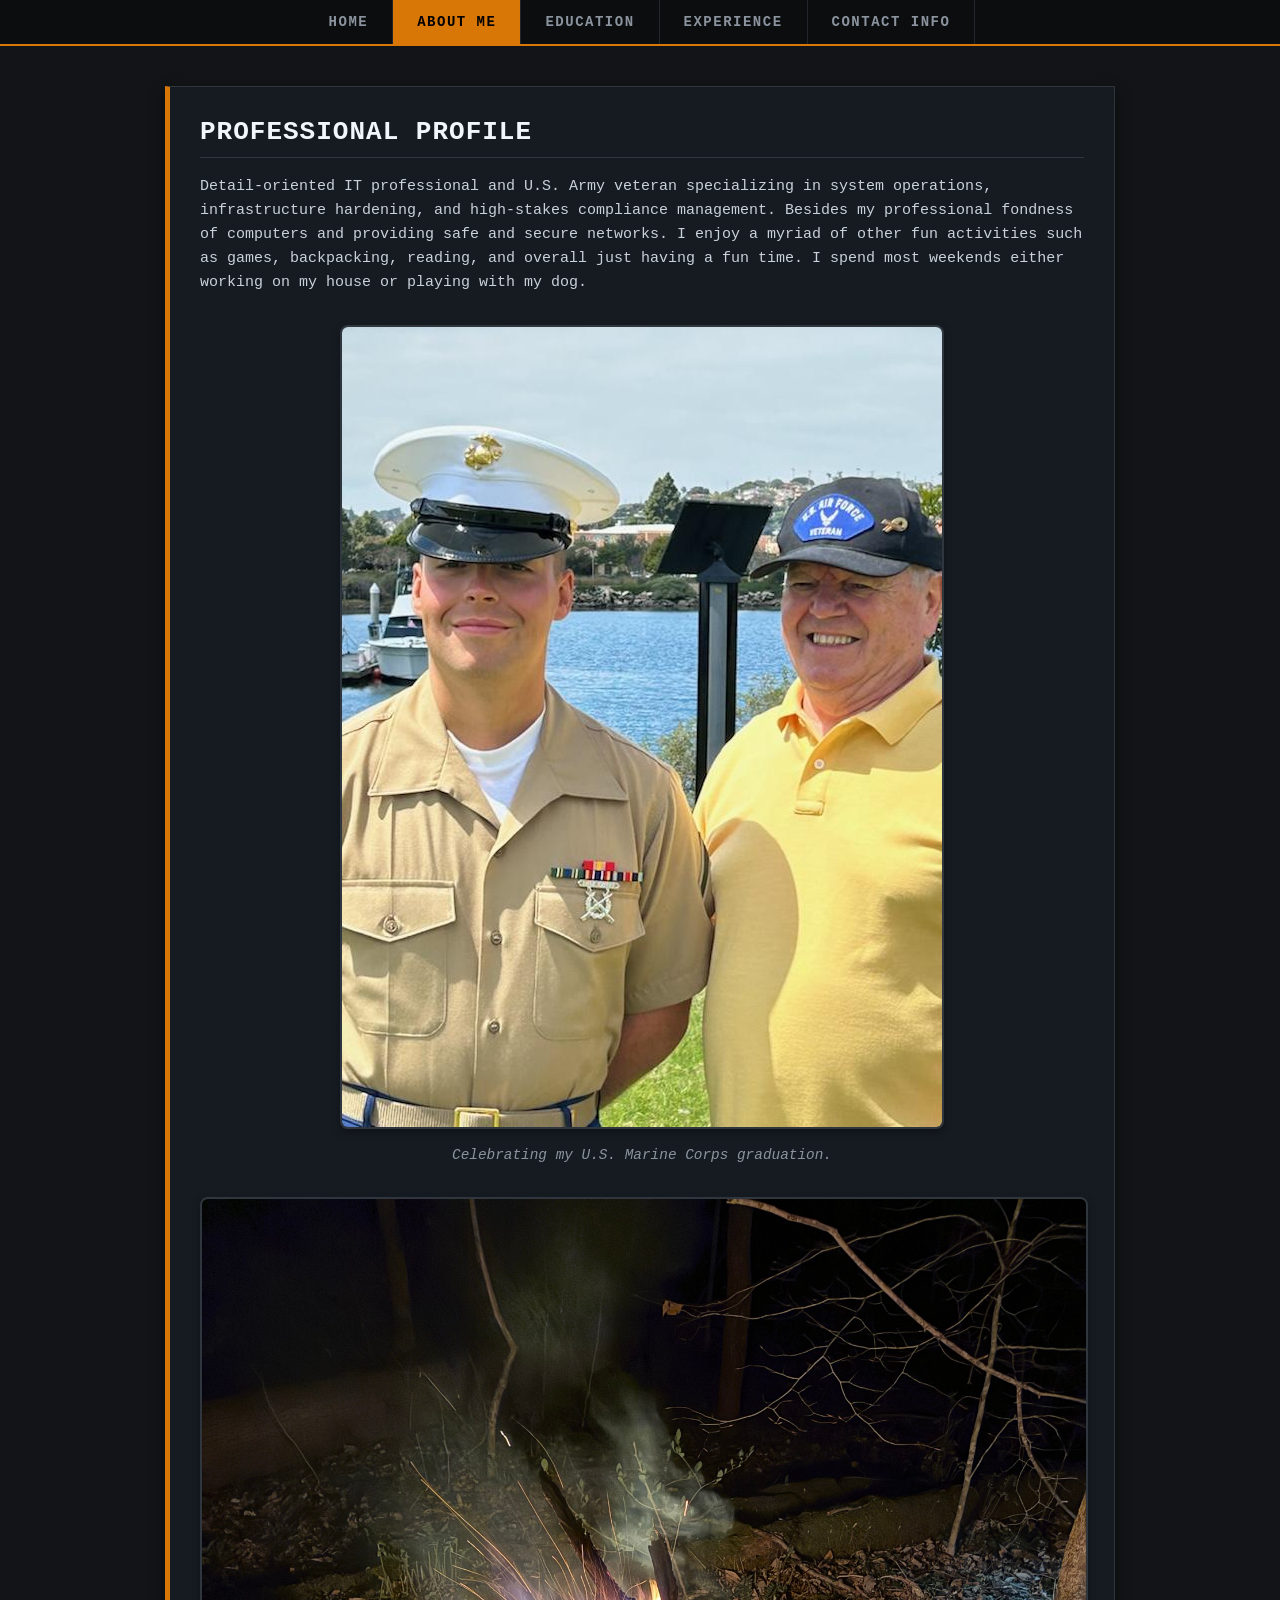
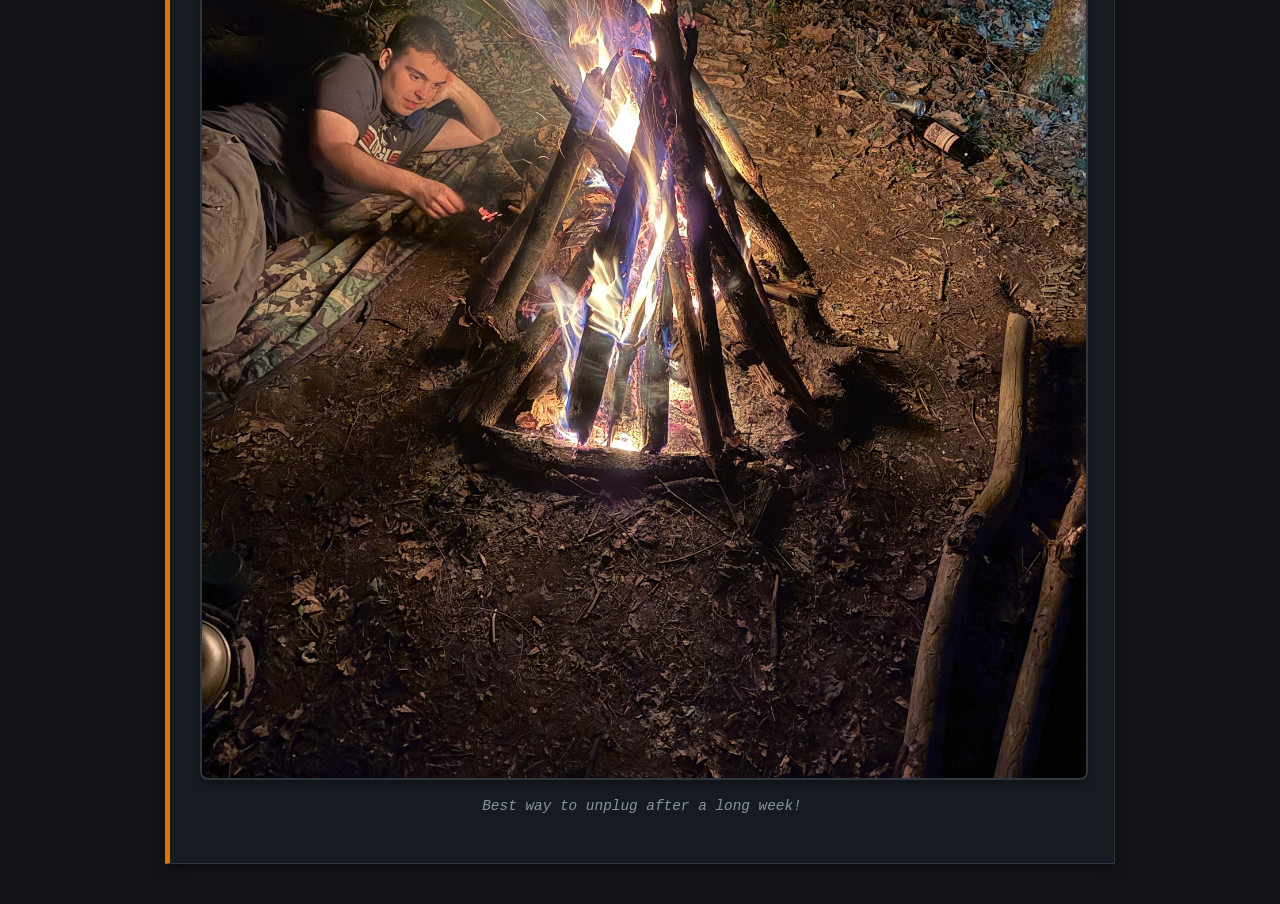
==== about.html @ c060e592 "Update about.html" ====
<!DOCTYPE html>
<html lang="en">
<head>
    <meta charset="UTF-8">
    <meta name="viewport" content="width=device-width, initial-scale=1.0">
    <title>About Me - Charles Trejo</title>
    <link rel="stylesheet" href="nav.css">
</head>
<body>
    <header>
        <nav class="navbar">
            <a href="index.html">Home</a>
            <a href="about.html" class="active">About Me</a>
            <a href="education.html">Education</a>
            <a href="experience.html">Experience</a>
            <a href="contact.html">Contact Info</a>
        </nav>
    </header>

    <main class="page-container">
        <div class="panel">
            <h1>Professional Profile</h1>
            <p>Detail-oriented IT professional and U.S. Army veteran specializing in system operations, infrastructure hardening, and high-stakes compliance management. Besides my professional fondness of computers and providing safe and secure networks. I enjoy a myriad of other fun activities such as games, backpacking, reading, and overall just having a fun time. I spend most weekends either working on my house or playing with my dog.</p>
            
            <!-- Graduation Insight Image -->
            <div style="margin-top: 30px; text-align: center;">
                <img src="mcgrad.png" alt="Charles Trejo in Marine Corps uniform with his father" style="max-width: 100%; height: auto; border: 2px solid #30363d; border-radius: 8px; box-shadow: 0 4px 8px rgba(0,0,0,0.3);">
                <p style="font-size: 0.9em; color: #8b949e; margin-top: 10px;"><em>Celebrating my U.S. Marine Corps graduation.</em></p>
            </div>

            <!-- Personal Insight Image -->
            <div style="margin-top: 30px; text-align: center;">
                <img src="camp.png" alt="Charles Trejo camping by a campfire" style="max-width: 100%; height: auto; border: 2px solid #30363d; border-radius: 8px; box-shadow: 0 4px 8px rgba(0,0,0,0.3);">
                <p style="font-size: 0.9em; color: #8b949e; margin-top: 10px;"><em>Best way to unplug after a long week!</em></p>
            </div>
        </div>
    </main>
</body>
</html>
---- nav.css ----
/* Industrial / Defense Tech Theme */
body {
    font-family: 'Courier New', Courier, monospace;
    margin: 0;
    padding: 0;
    background-color: #121417;
    color: #c9d1d9;
}

/* Top Tactical Navbar */
header {
    background-color: #0b0d0f;
    border-bottom: 2px solid #d97706;
    position: sticky;
    top: 0;
    z-index: 1000;
}

.navbar {
    display: flex;
    justify-content: center;
    list-style: none;
    padding: 0;
    margin: 0;
}

.navbar a {
    color: #8b949e;
    text-decoration: none;
    padding: 14px 24px;
    display: block;
    font-size: 14px;
    font-weight: bold;
    text-transform: uppercase;
    letter-spacing: 1.5px;
    transition: all 0.2s ease;
    border-right: 1px solid #21262d;
}

.navbar a:hover {
    color: #f3f4f6;
    background-color: #1f242c;
}

.navbar a.active {
    color: #000000;
    background-color: #d97706;
}

/* Main Content Containers */
.page-container {
    max-width: 950px;
    margin: 40px auto;
    padding: 0 20px;
}

.panel {
    background-color: #161b22;
    border: 1px solid #30363d;
    border-left: 5px solid #d97706;
    padding: 30px;
    margin-bottom: 25px;
    box-shadow: 0 4px 12px rgba(0, 0, 0, 0.5);
}

h1 {
    color: #f0f6fc;
    font-size: 26px;
    text-transform: uppercase;
    letter-spacing: 1px;
    margin-top: 0;
    border-bottom: 1px solid #30363d;
    padding-bottom: 10px;
}

h2, h3 {
    color: #d97706;
}

p, li {
    line-height: 1.6;
    font-size: 15px;
}

ul {
    padding-left: 20px;
}

.badge-grid {
    display: flex;
    flex-wrap: wrap;
    gap: 8px;
    margin-top: 15px;
}

.badge-grid span {
    background-color: #21262d;
    color: #58a6ff;
    border: 1px solid #30363d;
    padding: 6px 12px;
    font-size: 12px;
    text-transform: uppercase;
}

.job-block {
    margin-bottom: 30px;
    border-bottom: 1px dashed #30363d;
    padding-bottom: 20px;
}

.job-block:last-child {
    border-bottom: none;
    padding-bottom: 0;
}
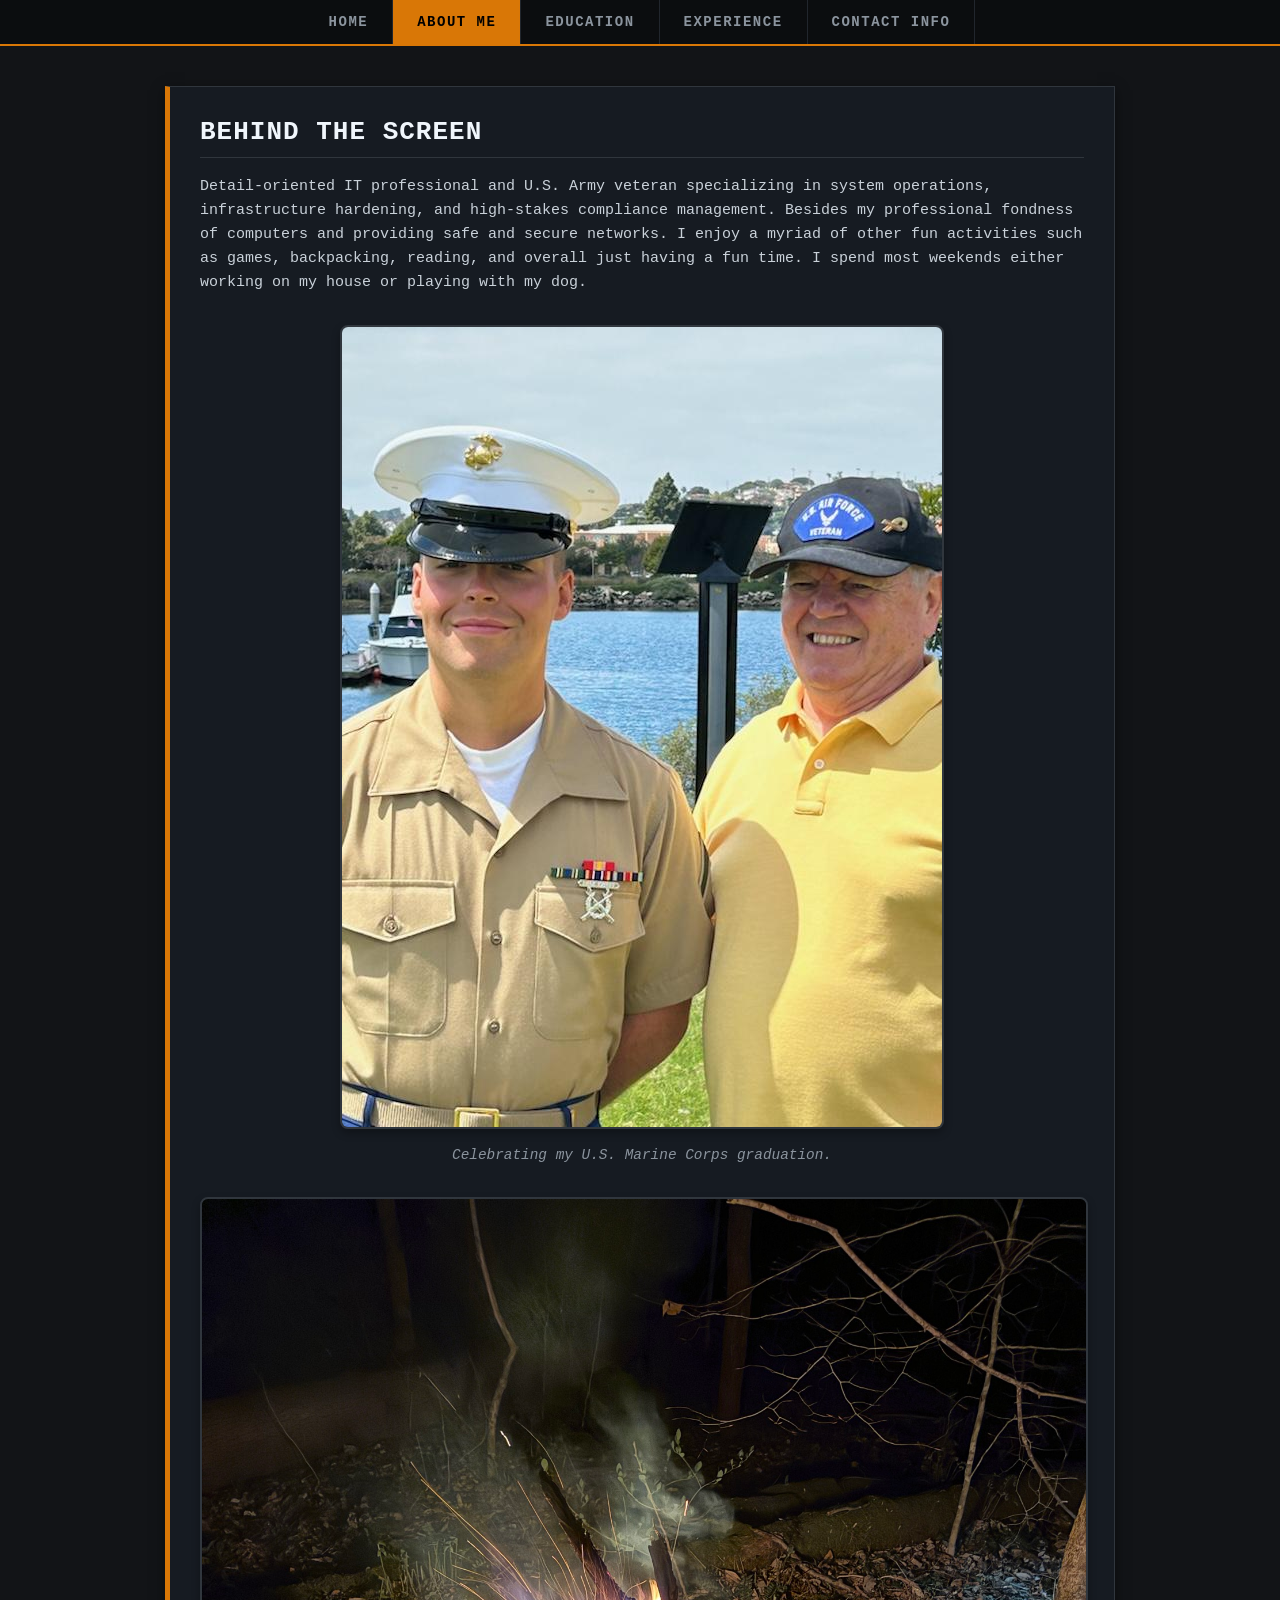
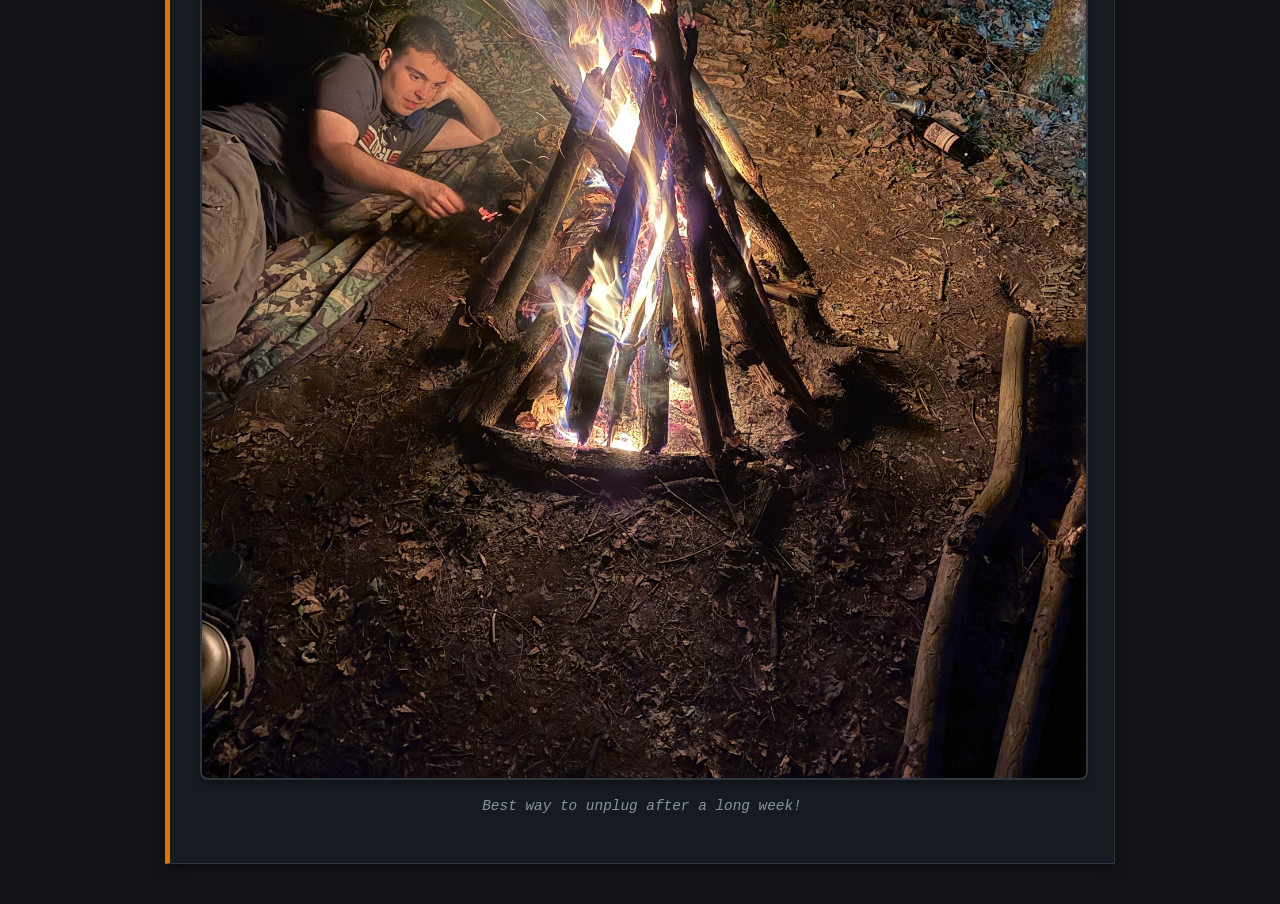
==== commit 515ca623: "Update about.html" ====
--- a/about.html
+++ b/about.html
@@ -19,7 +19,7 @@
 
     <main class="page-container">
         <div class="panel">
-            <h1>Professional Profile</h1>
+            <h1>Behind the Screen</h1>
             <p>Detail-oriented IT professional and U.S. Army veteran specializing in system operations, infrastructure hardening, and high-stakes compliance management. Besides my professional fondness of computers and providing safe and secure networks. I enjoy a myriad of other fun activities such as games, backpacking, reading, and overall just having a fun time. I spend most weekends either working on my house or playing with my dog.</p>
             
             <!-- Graduation Insight Image -->
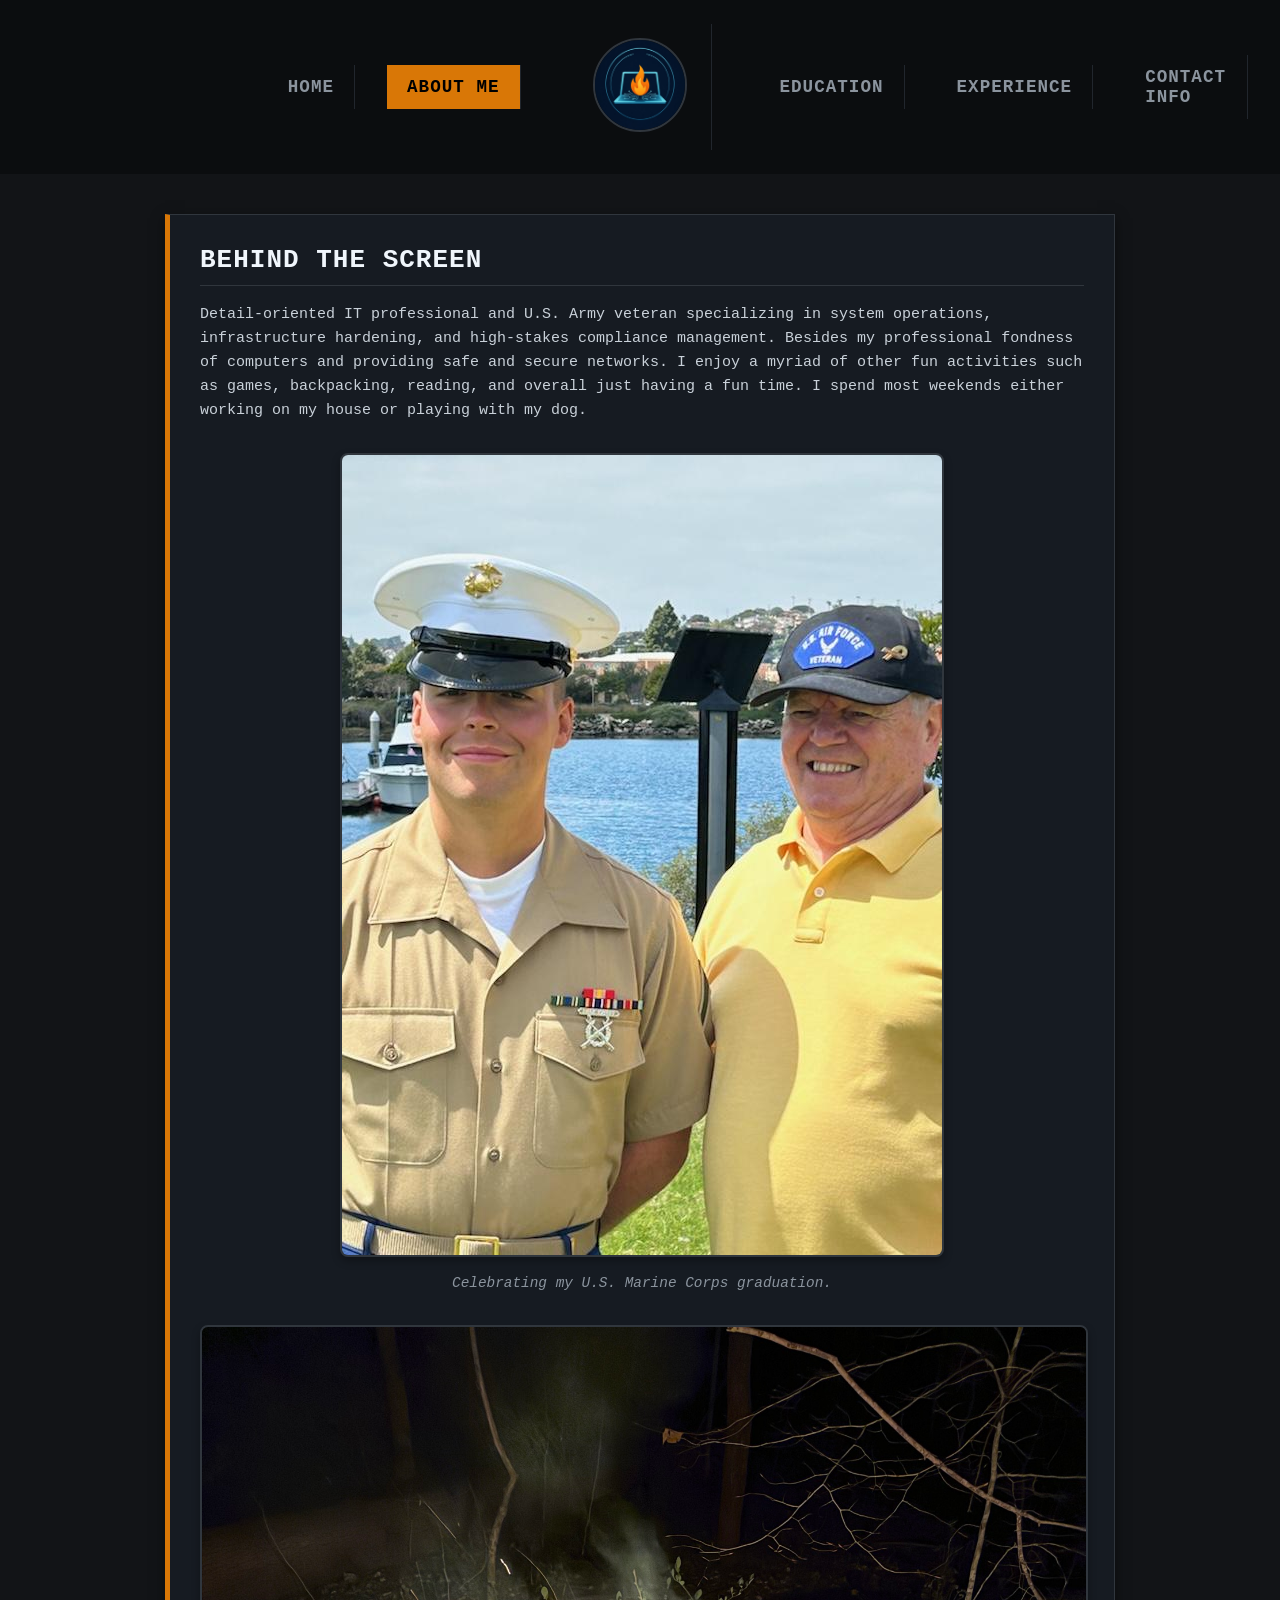
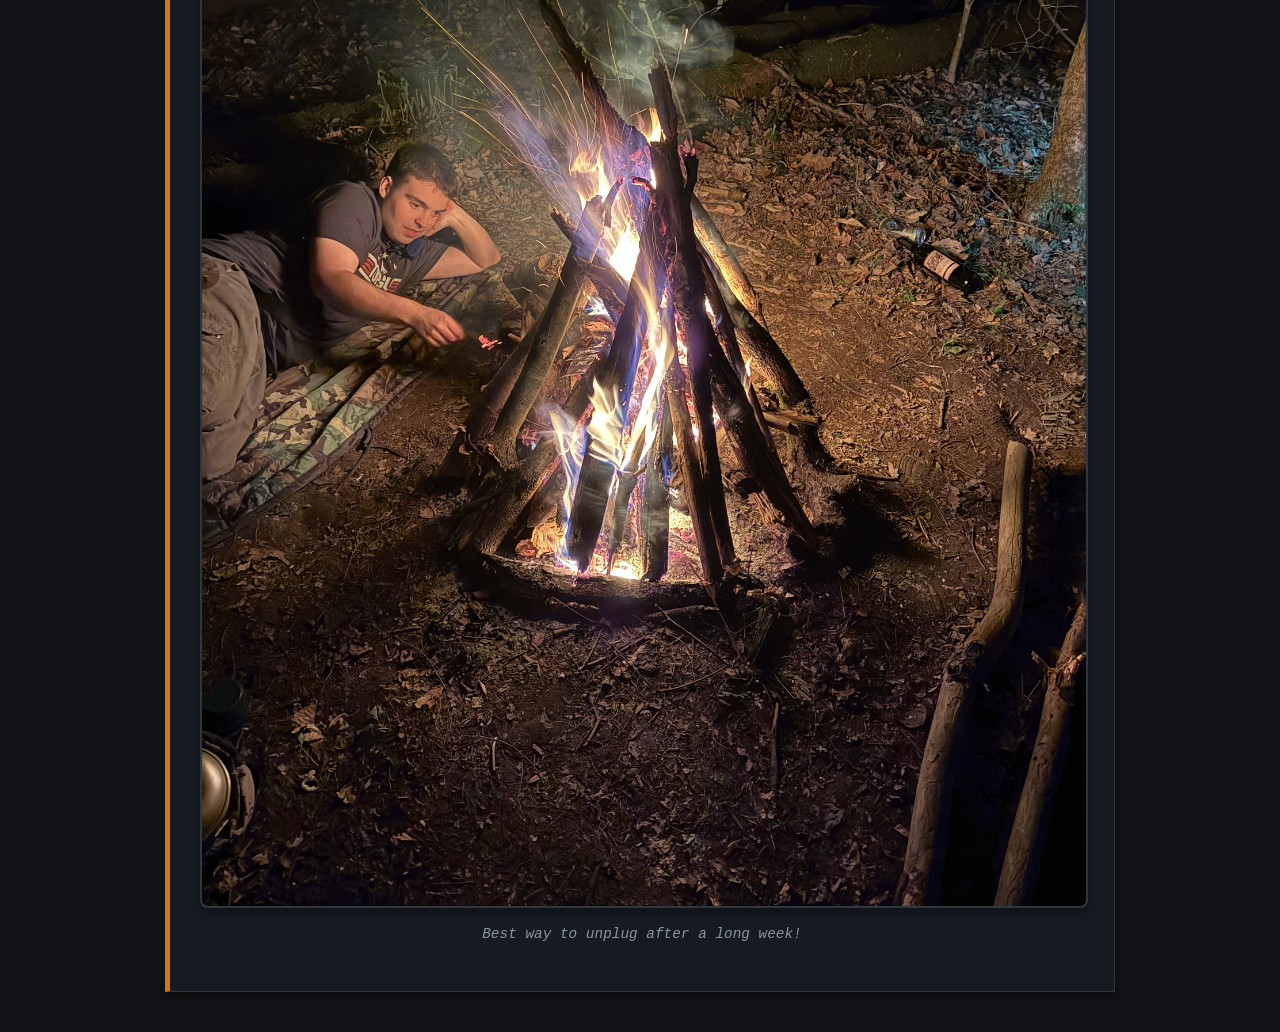
==== commit c30c9f8d: "Update about.html" ====
--- a/about.html
+++ b/about.html
@@ -5,15 +5,72 @@
     <meta name="viewport" content="width=device-width, initial-scale=1.0">
     <title>About Me - Charles Trejo</title>
     <link rel="stylesheet" href="nav.css">
+    <style>
+        header .navbar {
+            display: flex;
+            align-items: center;
+            justify-content: center;
+            position: relative;
+            padding: 1.5rem 2rem;
+            border-bottom: none;
+        }
+        header {
+            border-bottom: none;
+        }
+        .nav-logo-link {
+            display: flex;
+            align-items: center;
+            justify-content: center;
+            padding: 0;
+            background: none;
+            border: none;
+            text-decoration: none;
+        }
+        .nav-logo-img {
+            height: 90px;
+            width: 90px;
+            border-radius: 50%;
+            object-fit: cover;
+            border: 2px solid #30363d;
+        }
+        .nav-links-left, .nav-links-right {
+            display: flex;
+            gap: 2rem;
+            flex: 1;
+            align-items: center;
+        }
+        .nav-links-left {
+            justify-content: flex-end;
+            margin-right: 3rem;
+        }
+        .nav-links-right {
+            justify-content: flex-start;
+            margin-left: 3rem;
+        }
+        .navbar a:not(.nav-logo-link) {
+            font-size: 1.1rem;
+            padding: 0.75rem 1.25rem;
+            letter-spacing: 1px;
+        }
+    </style>
 </head>
 <body>
     <header>
         <nav class="navbar">
-            <a href="index.html">Home</a>
-            <a href="about.html" class="active">About Me</a>
-            <a href="education.html">Education</a>
-            <a href="experience.html">Experience</a>
-            <a href="contact.html">Contact Info</a>
+            <div class="nav-links-left">
+                <a href="index.html">Home</a>
+                <a href="about.html" class="active">About Me</a>
+            </div>
+            
+            <a href="index.html" class="nav-logo-link">
+                <img src="logo.png" alt="Logo" class="nav-logo-img">
+            </a>
+            
+            <div class="nav-links-right">
+                <a href="education.html">Education</a>
+                <a href="experience.html">Experience</a>
+                <a href="contact.html">Contact Info</a>
+            </div>
         </nav>
     </header>
 
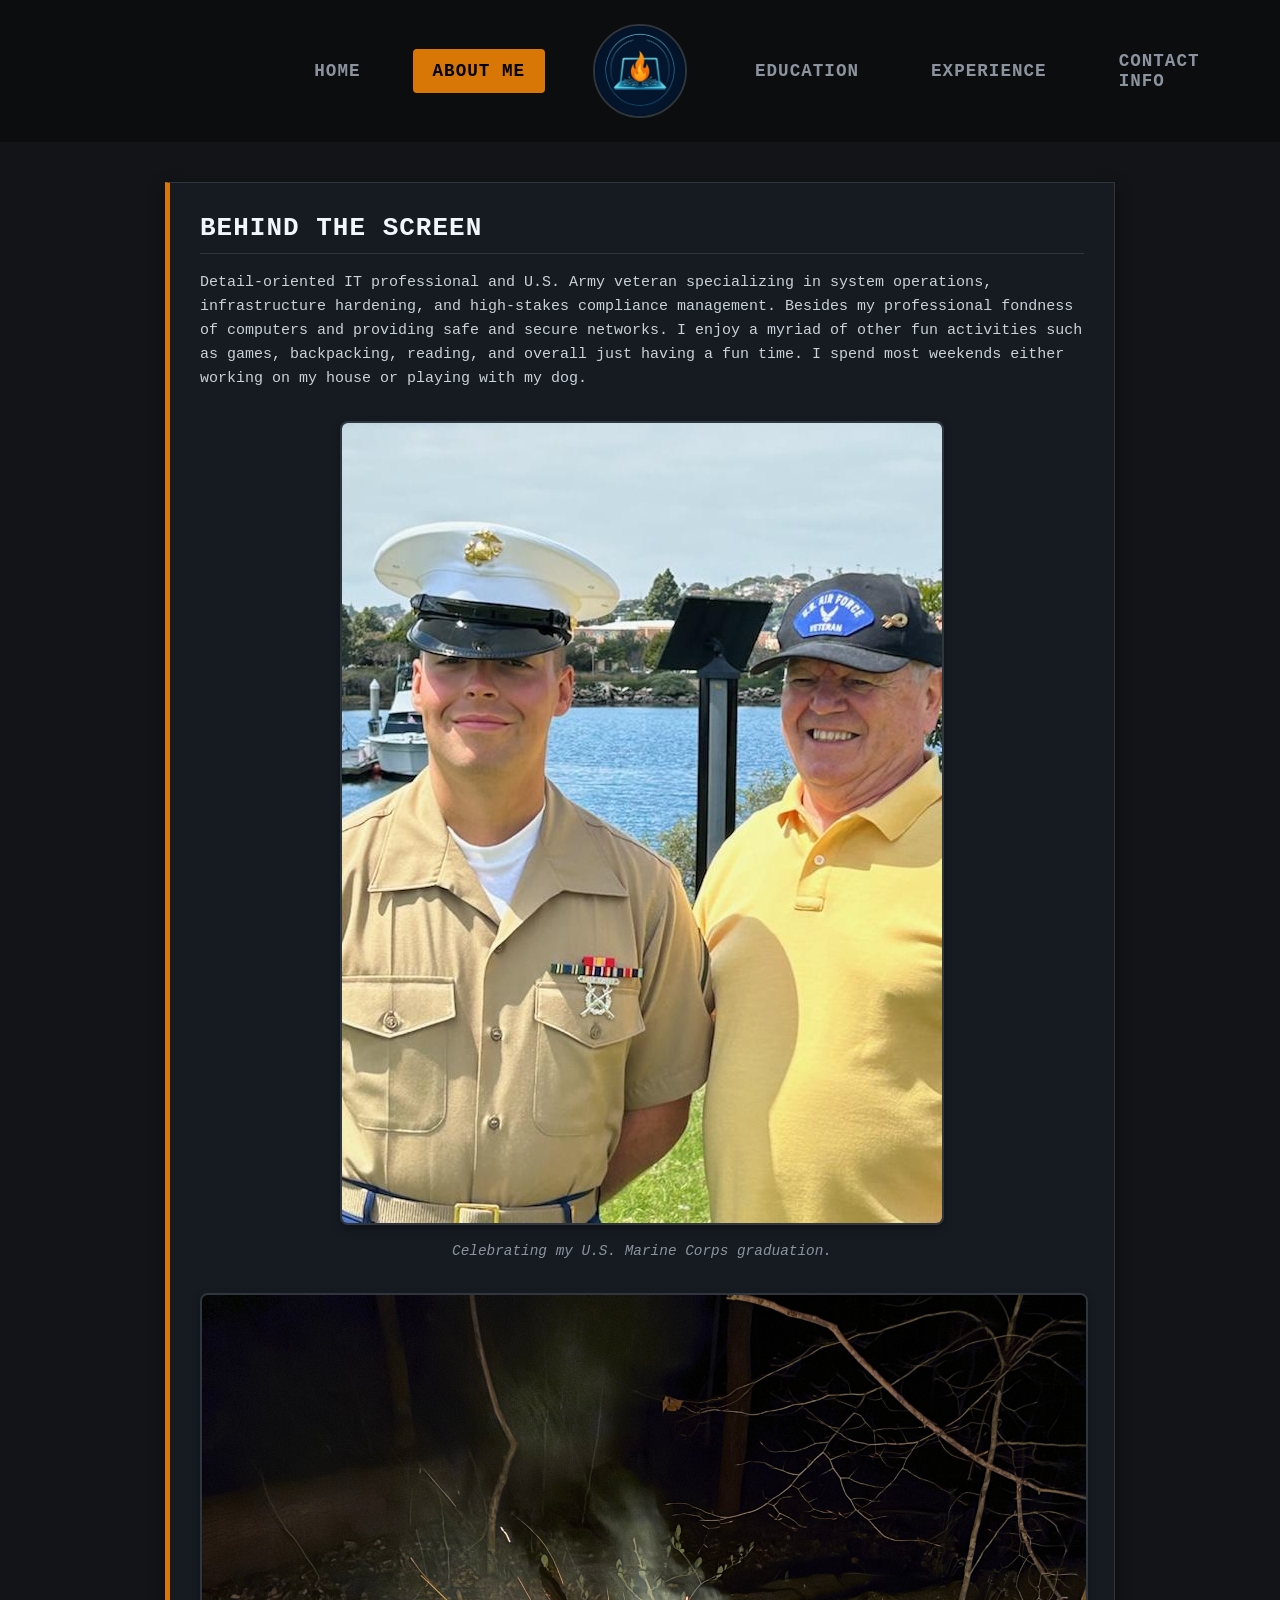
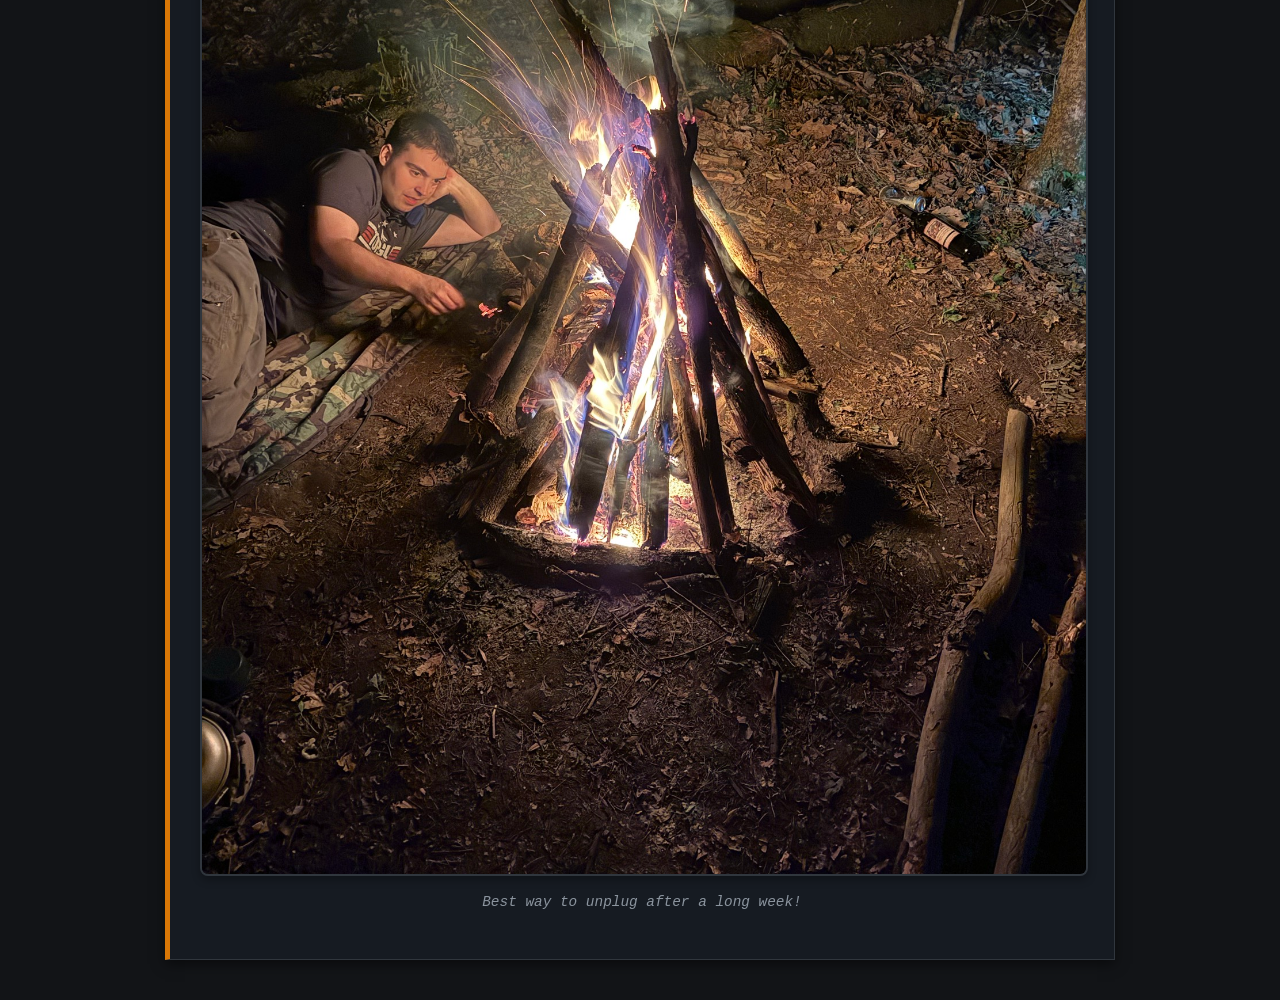
==== commit f02c380a: "Update about.html" ====
--- a/about.html
+++ b/about.html
@@ -94,3 +94,26 @@
     </main>
 </body>
 </html>
+
+<script>
+    let lastScrollTop = 0;
+    const header = document.querySelector('header');
+    const scrollThreshold = 50;
+
+    window.addEventListener('scroll', function() {
+        let currentScroll = window.pageYOffset || document.documentElement.scrollTop;
+
+        if (currentScroll <= 0) {
+            header.classList.remove('nav-hidden');
+            return;
+        }
+
+        if (currentScroll > lastScrollTop && currentScroll > scrollThreshold) {
+            header.classList.add('nav-hidden');
+        } else if (currentScroll < lastScrollTop) {
+            header.classList.remove('nav-hidden');
+        }
+
+        lastScrollTop = currentScroll <= 0 ? 0 : currentScroll;
+    }, false);
+</script>
--- a/nav.css
+++ b/nav.css
@@ -10,41 +10,86 @@
 /* Top Tactical Navbar */
 header {
     background-color: #0b0d0f;
-    border-bottom: 2px solid #d97706;
+    border-bottom: none;
     position: sticky;
     top: 0;
     z-index: 1000;
+    transition: transform 0.3s ease-in-out;
+}
+
+header.nav-hidden {
+    transform: translateY(-100%);
 }
 
 .navbar {
     display: flex;
+    align-items: center;
     justify-content: center;
+    position: relative;
+    padding: 1.5rem 2rem;
+    margin: 0;
     list-style: none;
-    padding: 0;
-    margin: 0;
 }
 
-.navbar a {
+.nav-logo-link {
+    display: flex;
+    align-items: center;
+    justify-content: center;
+    padding: 0;
+    background: none;
+    border: none;
+    text-decoration: none;
+}
+
+.nav-logo-img {
+    height: 90px;
+    width: 90px;
+    border-radius: 50%;
+    object-fit: cover;
+    border: 2px solid #30363d;
+}
+
+.nav-links-left, .nav-links-right {
+    display: flex;
+    gap: 2rem;
+    flex: 1;
+    align-items: center;
+}
+
+.nav-links-left {
+    justify-content: flex-end;
+    margin-right: 3rem;
+}
+
+.nav-links-right {
+    justify-content: flex-start;
+    margin-left: 3rem;
+}
+
+.navbar a:not(.nav-logo-link) {
     color: #8b949e;
     text-decoration: none;
-    padding: 14px 24px;
     display: block;
-    font-size: 14px;
+    font-size: 1.1rem;
     font-weight: bold;
     text-transform: uppercase;
-    letter-spacing: 1.5px;
+    letter-spacing: 1px;
+    padding: 0.75rem 1.25rem;
     transition: all 0.2s ease;
-    border-right: 1px solid #21262d;
+    border: none;
+    border-right: none;
 }
 
-.navbar a:hover {
+.navbar a:not(.nav-logo-link):hover {
     color: #f3f4f6;
     background-color: #1f242c;
+    border-radius: 4px;
 }
 
-.navbar a.active {
+.navbar a:not(.nav-logo-link).active {
     color: #000000;
     background-color: #d97706;
+    border-radius: 4px;
 }
 
 /* Main Content Containers */
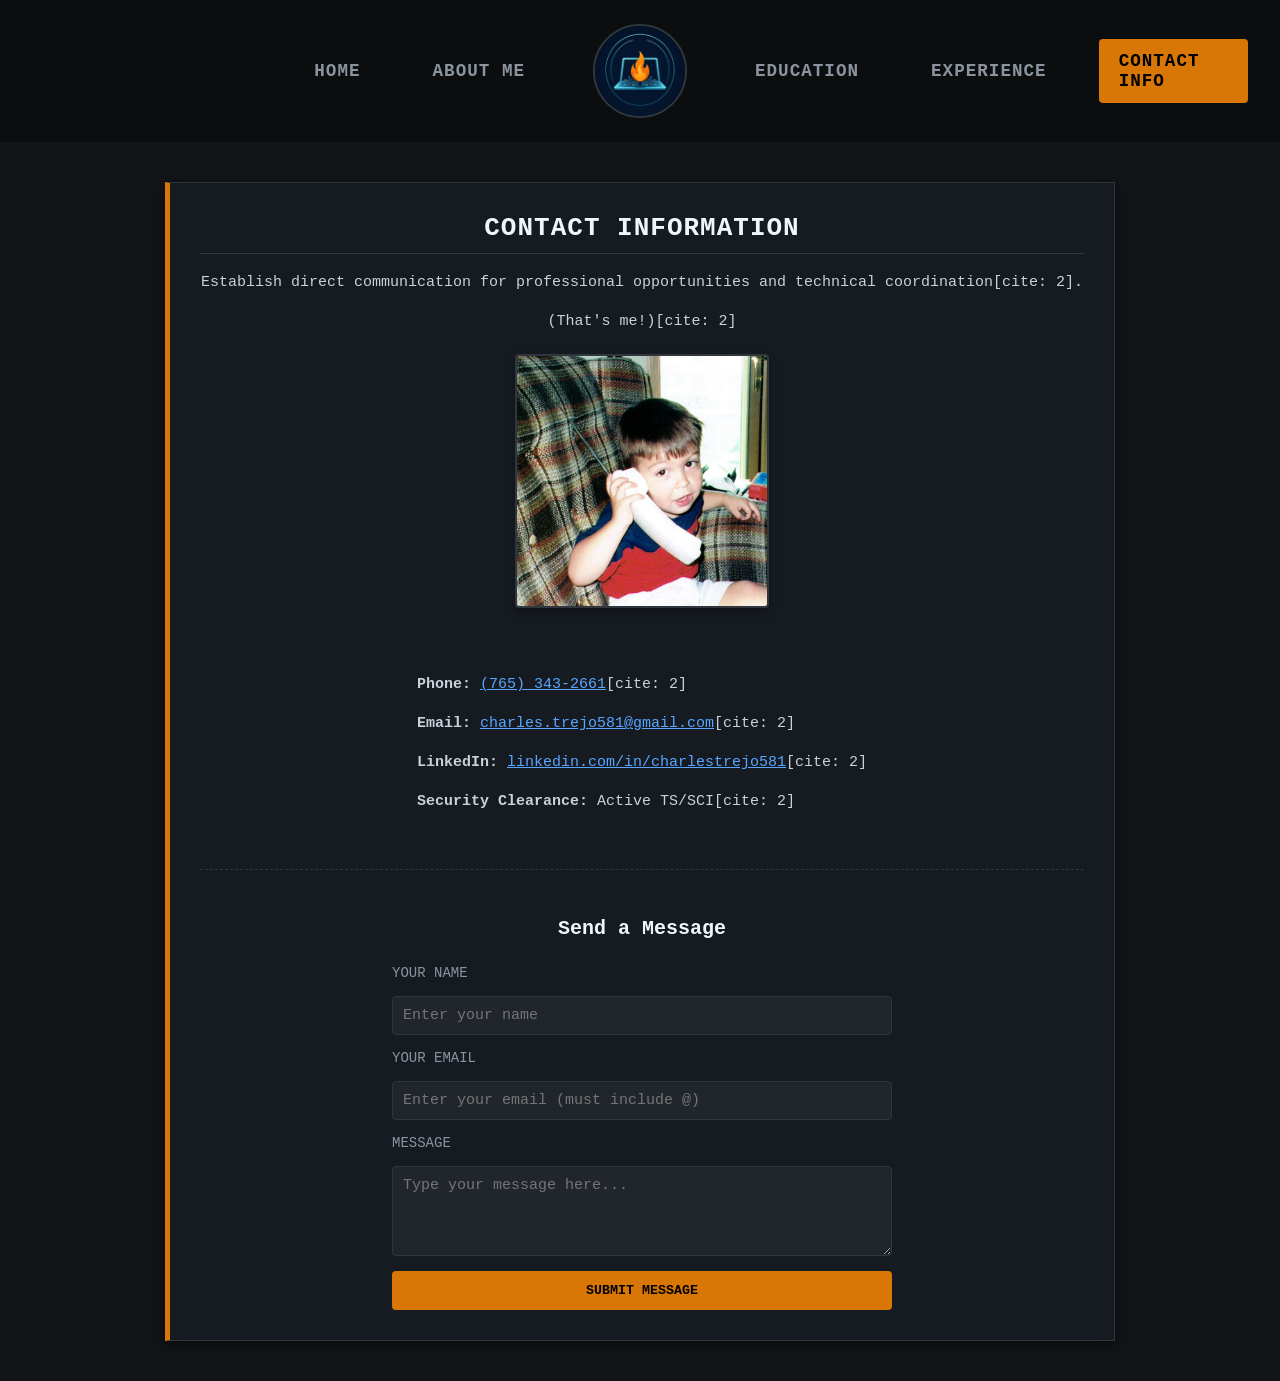
==== commit 64afea83: "Update about.html" ====
--- a/about.html
+++ b/about.html
@@ -3,7 +3,7 @@
 <head>
     <meta charset="UTF-8">
     <meta name="viewport" content="width=device-width, initial-scale=1.0">
-    <title>About Me - Charles Trejo</title>
+    <title>Contact Info - Charles Trejo</title>
     <link rel="stylesheet" href="nav.css">
     <style>
         header .navbar {
@@ -51,6 +51,61 @@
             font-size: 1.1rem;
             padding: 0.75rem 1.25rem;
             letter-spacing: 1px;
+        }
+        .contact-form {
+            display: flex;
+            flex-direction: column;
+            gap: 15px;
+            max-width: 500px;
+            margin: 25px auto 0 auto;
+            text-align: left;
+        }
+        .contact-form label {
+            font-size: 14px;
+            color: #8b949e;
+            text-transform: uppercase;
+        }
+        .contact-form input,
+        .contact-form textarea {
+            background-color: #21262d;
+            border: 1px solid #30363d;
+            color: #c9d1d9;
+            padding: 10px;
+            font-family: 'Courier New', Courier, monospace;
+            border-radius: 4px;
+            font-size: 15px;
+        }
+        .contact-form input:focus,
+        .contact-form textarea:focus {
+            outline: none;
+            border-color: #58a6ff;
+        }
+        .contact-form button {
+            background-color: #d97706;
+            color: #000000;
+            border: none;
+            padding: 12px;
+            font-weight: bold;
+            text-transform: uppercase;
+            cursor: pointer;
+            border-radius: 4px;
+            font-family: 'Courier New', Courier, monospace;
+            transition: opacity 0.2s;
+        }
+        .contact-form button:hover {
+            opacity: 0.9;
+        }
+        #form-acknowledgement {
+            margin-top: 15px;
+            font-weight: bold;
+            color: #3fb950;
+            display: none;
+        }
+        #form-error {
+            margin-top: 15px;
+            font-weight: bold;
+            color: #f85149;
+            display: none;
         }
     </style>
 </head>
@@ -59,7 +114,7 @@
         <nav class="navbar">
             <div class="nav-links-left">
                 <a href="index.html">Home</a>
-                <a href="about.html" class="active">About Me</a>
+                <a href="about.html">About Me</a>
             </div>
             
             <a href="index.html" class="nav-logo-link">
@@ -69,51 +124,97 @@
             <div class="nav-links-right">
                 <a href="education.html">Education</a>
                 <a href="experience.html">Experience</a>
-                <a href="contact.html">Contact Info</a>
+                <a href="contact.html" class="active">Contact Info</a>
             </div>
         </nav>
     </header>
 
     <main class="page-container">
-        <div class="panel">
-            <h1>Behind the Screen</h1>
-            <p>Detail-oriented IT professional and U.S. Army veteran specializing in system operations, infrastructure hardening, and high-stakes compliance management. Besides my professional fondness of computers and providing safe and secure networks. I enjoy a myriad of other fun activities such as games, backpacking, reading, and overall just having a fun time. I spend most weekends either working on my house or playing with my dog.</p>
-            
-            <!-- Graduation Insight Image -->
-            <div style="margin-top: 30px; text-align: center;">
-                <img src="mcgrad.png" alt="Charles Trejo in Marine Corps uniform with his father" style="max-width: 100%; height: auto; border: 2px solid #30363d; border-radius: 8px; box-shadow: 0 4px 8px rgba(0,0,0,0.3);">
-                <p style="font-size: 0.9em; color: #8b949e; margin-top: 10px;"><em>Celebrating my U.S. Marine Corps graduation.</em></p>
-            </div>
-
-            <!-- Personal Insight Image -->
-            <div style="margin-top: 30px; text-align: center;">
-                <img src="camp.png" alt="Charles Trejo camping by a campfire" style="max-width: 100%; height: auto; border: 2px solid #30363d; border-radius: 8px; box-shadow: 0 4px 8px rgba(0,0,0,0.3);">
-                <p style="font-size: 0.9em; color: #8b949e; margin-top: 10px;"><em>Best way to unplug after a long week!</em></p>
+        <div class="panel" style="text-align: center;">
+            <h1>Contact Information</h1>
+            <p>Establish direct communication for professional opportunities and technical coordination[cite: 2].</p>
+            <p>(That's me!)[cite: 2]</p>
+            <!-- Added Image Display -->
+            <div style="margin: 20px 0;">
+                <img src="childhood-phone.jpg" alt="Charles Trejo on phone" style="max-width: 250px; border: 2px solid #30363d; border-radius: 4px; box-shadow: 0 4px 8px rgba(0,0,0,0.3);">
+            </div>
+
+            <div style="margin-top: 25px; text-align: left; display: inline-block;">
+                <p><strong>Phone:</strong> <a href="tel:7653432661" style="color: #58a6ff;">(765) 343-2661</a>[cite: 2]</p>
+                <p><strong>Email:</strong> <a href="mailto:charles.trejo581@gmail.com" style="color: #58a6ff;">charles.trejo581@gmail.com</a>[cite: 2]</p>
+                <p><strong>LinkedIn:</strong> <a href="https://www.linkedin.com/in/charlestrejo581" target="_blank" style="color: #58a6ff;">linkedin.com/in/charlestrejo581</a>[cite: 2]</p>
+                <p><strong>Security Clearance:</strong> Active TS/SCI[cite: 2]</p>
+            </div>
+
+            <!-- Contact Sheet Form -->
+            <div style="margin-top: 40px; border-top: 1px dashed #30363d; padding-top: 30px;">
+                <h2 style="font-size: 20px; color: #f0f6fc;">Send a Message</h2>
+                <form id="contactForm" class="contact-form">
+                    <label for="name">Your Name</label>
+                    <input type="text" id="name" name="name" required placeholder="Enter your name">
+
+                    <label for="email">Your Email</label>
+                    <input type="text" id="email" name="email" required placeholder="Enter your email (must include @)">
+
+                    <label for="message">Message</label>
+                    <textarea id="message" name="message" rows="4" required placeholder="Type your message here..."></textarea>
+
+                    <button type="submit">Submit Message</button>
+                    <div id="form-acknowledgement">Thank you! Your message has been received.</div>
+                    <div id="form-error">Please enter a valid email address containing an '@' sign.</div>
+                </form>
             </div>
         </div>
     </main>
+
+    <script>
+        // Scroll-to-hide header logic
+        let lastScrollTop = 0;
+        const header = document.querySelector('header');
+        const scrollThreshold = 50;
+
+        window.addEventListener('scroll', function() {
+            let currentScroll = window.pageYOffset || document.documentElement.scrollTop;
+
+            if (currentScroll <= 0) {
+                header.classList.remove('nav-hidden');
+                return;
+            }
+
+            if (currentScroll > lastScrollTop && currentScroll > scrollThreshold) {
+                header.classList.add('nav-hidden');
+            } else if (currentScroll < lastScrollTop) {
+                header.classList.remove('nav-hidden');
+            }
+
+            lastScrollTop = currentScroll <= 0 ? 0 : currentScroll;
+        }, false);
+
+        // Contact form validation and acknowledgement
+        const contactForm = document.getElementById('contactForm');
+        const emailInput = document.getElementById('email');
+        const ackDiv = document.getElementById('form-acknowledgement');
+        const errDiv = document.getElementById('form-error');
+
+        contactForm.addEventListener('submit', function(e) {
+            e.preventDefault();
+            
+            // Clear previous states
+            ackDiv.style.display = 'none';
+            errDiv.style.display = 'none';
+
+            const emailValue = emailInput.value;
+
+            // Check if email contains '@'
+            if (!emailValue.includes('@')) {
+                errDiv.style.display = 'block';
+                return;
+            }
+
+            // Success state
+            ackDiv.style.display = 'block';
+            contactForm.reset();
+        });
+    </script>
 </body>
 </html>
-
-<script>
-    let lastScrollTop = 0;
-    const header = document.querySelector('header');
-    const scrollThreshold = 50;
-
-    window.addEventListener('scroll', function() {
-        let currentScroll = window.pageYOffset || document.documentElement.scrollTop;
-
-        if (currentScroll <= 0) {
-            header.classList.remove('nav-hidden');
-            return;
-        }
-
-        if (currentScroll > lastScrollTop && currentScroll > scrollThreshold) {
-            header.classList.add('nav-hidden');
-        } else if (currentScroll < lastScrollTop) {
-            header.classList.remove('nav-hidden');
-        }
-
-        lastScrollTop = currentScroll <= 0 ? 0 : currentScroll;
-    }, false);
-</script>
--- a/nav.css
+++ b/nav.css
@@ -157,3 +157,33 @@
     border-bottom: none;
     padding-bottom: 0;
 }
+
+/* Mobile Responsiveness */
+@media screen and (max-width: 768px) {
+    header .navbar {
+        flex-direction: column;
+        padding: 1rem;
+        gap: 15px;
+    }
+
+    .nav-links-left, 
+    .nav-links-right {
+        position: static;
+        flex-direction: row;
+        flex-wrap: wrap;
+        justify-content: center;
+        margin: 0;
+        gap: 10px;
+        width: 100%;
+    }
+
+    .navbar a:not(.nav-logo-link) {
+        font-size: 0.95rem;
+        padding: 0.5rem 0.75rem;
+    }
+
+    .nav-logo-img {
+        height: 70px;
+        width: 70px;
+    }
+}
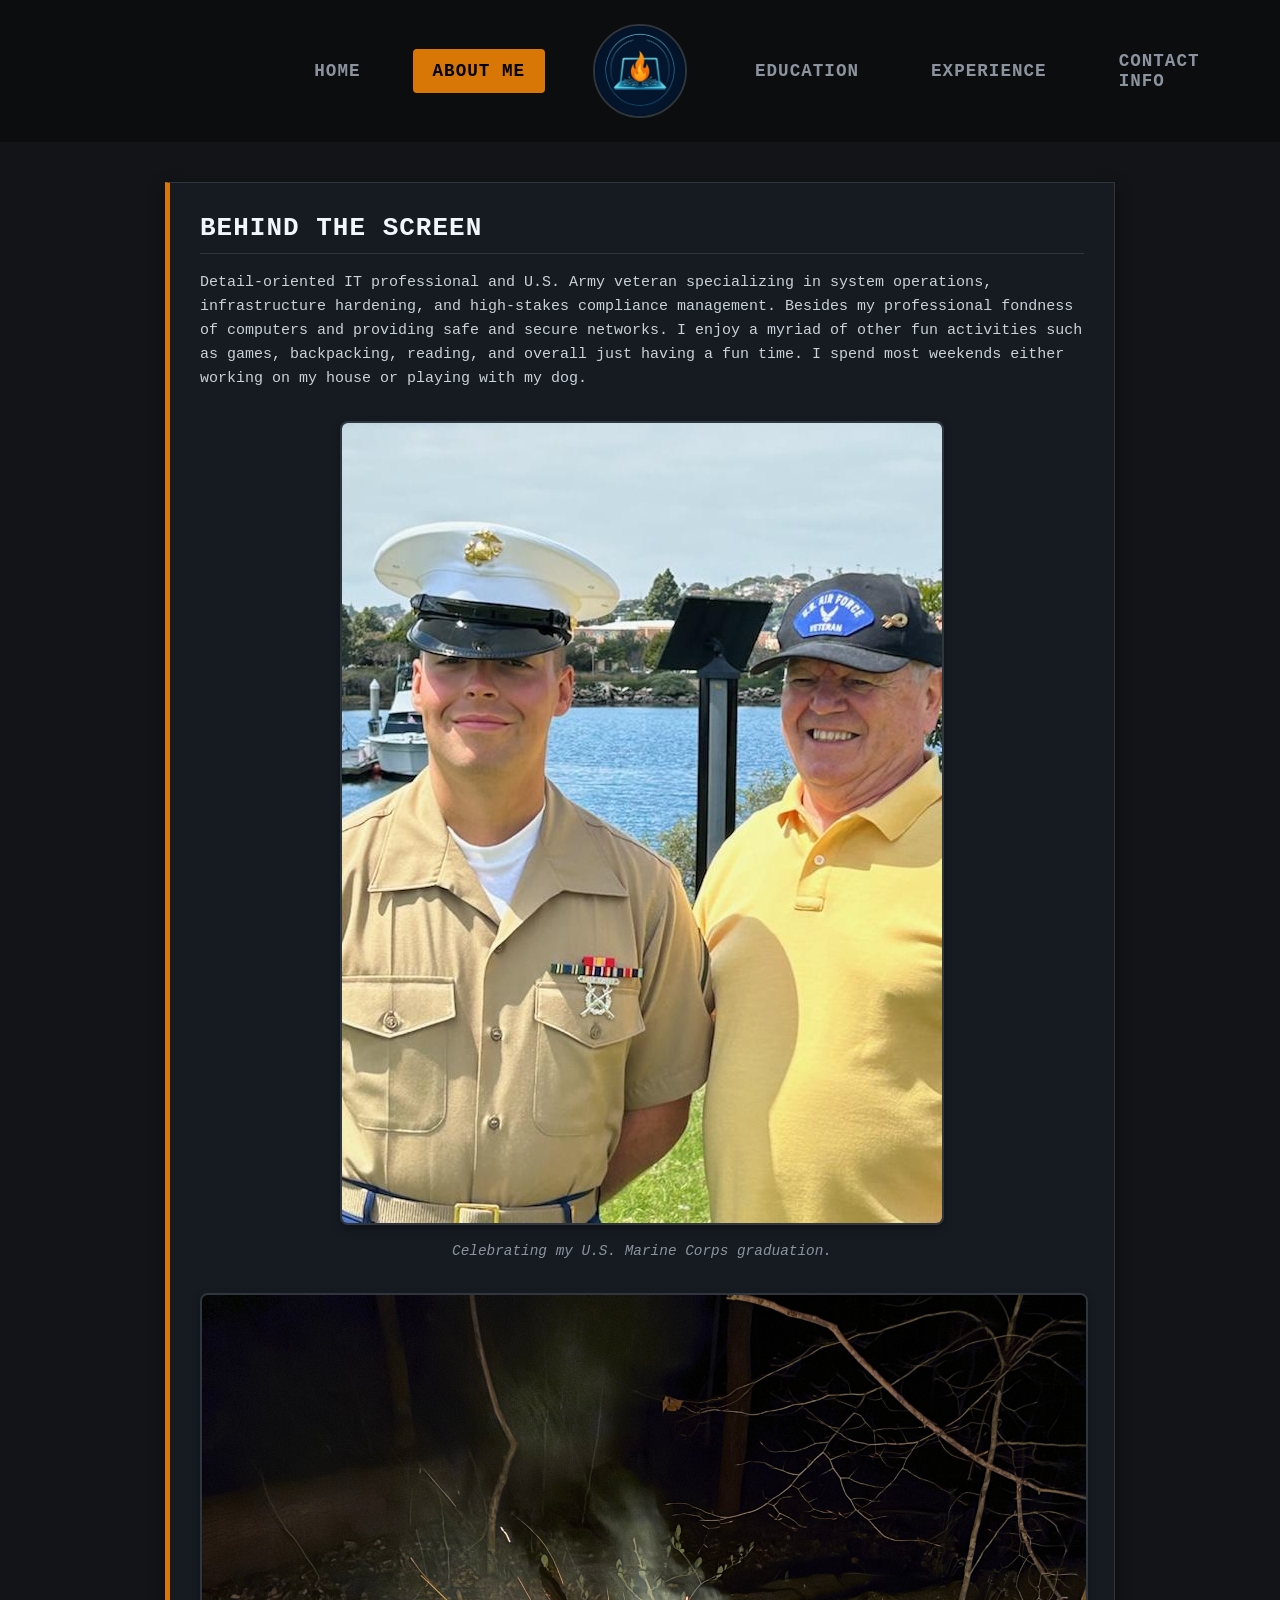
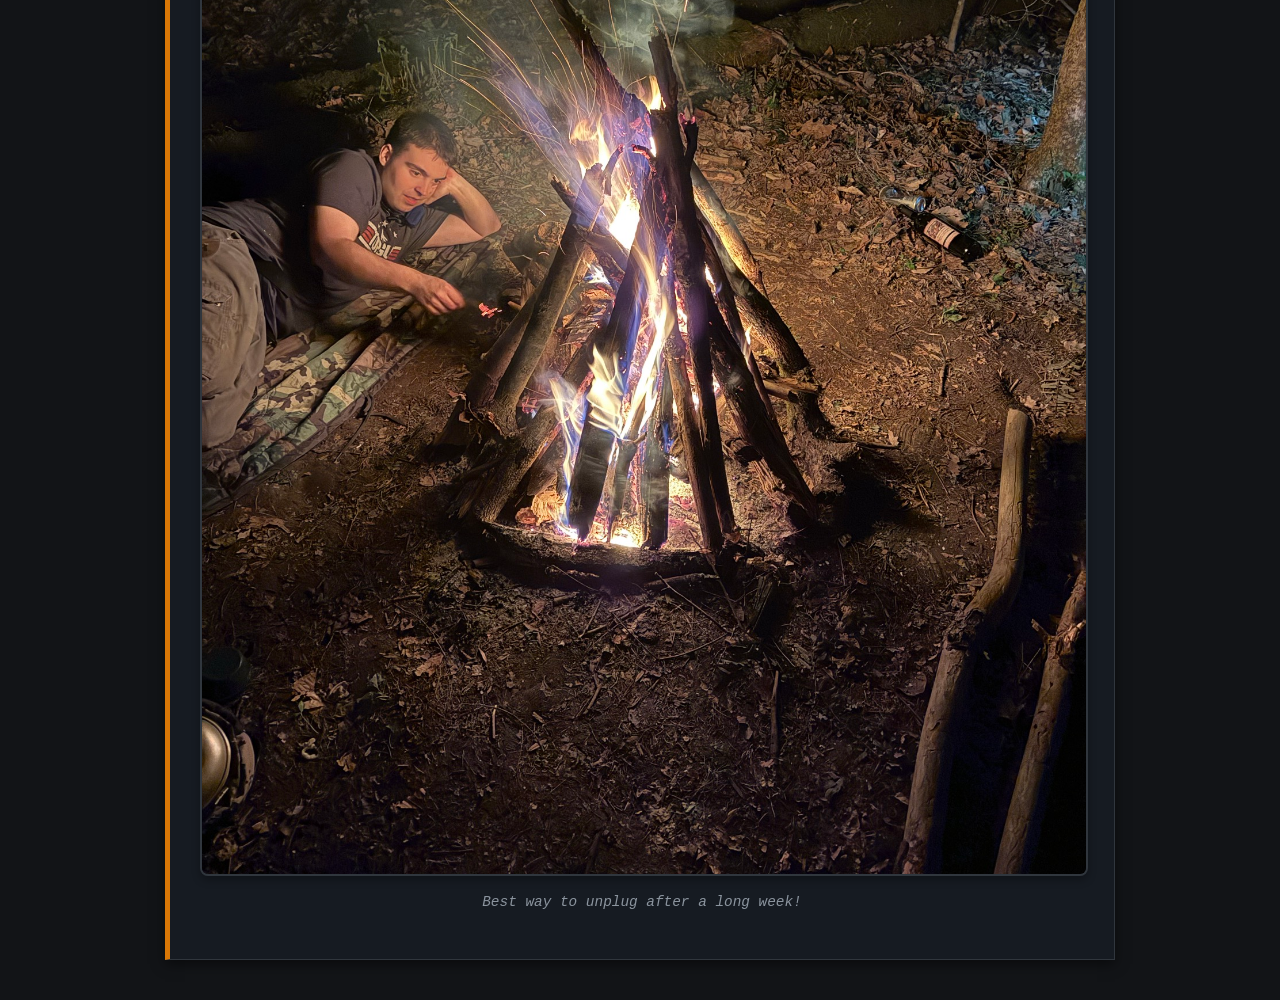
==== commit a8ebe538: "Update about.html" ====
--- a/about.html
+++ b/about.html
@@ -3,7 +3,7 @@
 <head>
     <meta charset="UTF-8">
     <meta name="viewport" content="width=device-width, initial-scale=1.0">
-    <title>Contact Info - Charles Trejo</title>
+    <title>About Me - Charles Trejo</title>
     <link rel="stylesheet" href="nav.css">
     <style>
         header .navbar {
@@ -52,61 +52,6 @@
             padding: 0.75rem 1.25rem;
             letter-spacing: 1px;
         }
-        .contact-form {
-            display: flex;
-            flex-direction: column;
-            gap: 15px;
-            max-width: 500px;
-            margin: 25px auto 0 auto;
-            text-align: left;
-        }
-        .contact-form label {
-            font-size: 14px;
-            color: #8b949e;
-            text-transform: uppercase;
-        }
-        .contact-form input,
-        .contact-form textarea {
-            background-color: #21262d;
-            border: 1px solid #30363d;
-            color: #c9d1d9;
-            padding: 10px;
-            font-family: 'Courier New', Courier, monospace;
-            border-radius: 4px;
-            font-size: 15px;
-        }
-        .contact-form input:focus,
-        .contact-form textarea:focus {
-            outline: none;
-            border-color: #58a6ff;
-        }
-        .contact-form button {
-            background-color: #d97706;
-            color: #000000;
-            border: none;
-            padding: 12px;
-            font-weight: bold;
-            text-transform: uppercase;
-            cursor: pointer;
-            border-radius: 4px;
-            font-family: 'Courier New', Courier, monospace;
-            transition: opacity 0.2s;
-        }
-        .contact-form button:hover {
-            opacity: 0.9;
-        }
-        #form-acknowledgement {
-            margin-top: 15px;
-            font-weight: bold;
-            color: #3fb950;
-            display: none;
-        }
-        #form-error {
-            margin-top: 15px;
-            font-weight: bold;
-            color: #f85149;
-            display: none;
-        }
     </style>
 </head>
 <body>
@@ -114,7 +59,7 @@
         <nav class="navbar">
             <div class="nav-links-left">
                 <a href="index.html">Home</a>
-                <a href="about.html">About Me</a>
+                <a href="about.html" class="active">About Me</a>
             </div>
             
             <a href="index.html" class="nav-logo-link">
@@ -124,51 +69,31 @@
             <div class="nav-links-right">
                 <a href="education.html">Education</a>
                 <a href="experience.html">Experience</a>
-                <a href="contact.html" class="active">Contact Info</a>
+                <a href="contact.html">Contact Info</a>
             </div>
         </nav>
     </header>
 
     <main class="page-container">
-        <div class="panel" style="text-align: center;">
-            <h1>Contact Information</h1>
-            <p>Establish direct communication for professional opportunities and technical coordination[cite: 2].</p>
-            <p>(That's me!)[cite: 2]</p>
-            <!-- Added Image Display -->
-            <div style="margin: 20px 0;">
-                <img src="childhood-phone.jpg" alt="Charles Trejo on phone" style="max-width: 250px; border: 2px solid #30363d; border-radius: 4px; box-shadow: 0 4px 8px rgba(0,0,0,0.3);">
+        <div class="panel">
+            <h1>Behind the Screen</h1>
+            <p>Detail-oriented IT professional and U.S. Army veteran specializing in system operations, infrastructure hardening, and high-stakes compliance management. Besides my professional fondness of computers and providing safe and secure networks. I enjoy a myriad of other fun activities such as games, backpacking, reading, and overall just having a fun time. I spend most weekends either working on my house or playing with my dog.</p>
+            
+            <!-- Graduation Insight Image -->
+            <div style="margin-top: 30px; text-align: center;">
+                <img src="mcgrad.png" alt="Charles Trejo in Marine Corps uniform with his father" style="max-width: 100%; height: auto; border: 2px solid #30363d; border-radius: 8px; box-shadow: 0 4px 8px rgba(0,0,0,0.3);">
+                <p style="font-size: 0.9em; color: #8b949e; margin-top: 10px;"><em>Celebrating my U.S. Marine Corps graduation.</em></p>
             </div>
 
-            <div style="margin-top: 25px; text-align: left; display: inline-block;">
-                <p><strong>Phone:</strong> <a href="tel:7653432661" style="color: #58a6ff;">(765) 343-2661</a>[cite: 2]</p>
-                <p><strong>Email:</strong> <a href="mailto:charles.trejo581@gmail.com" style="color: #58a6ff;">charles.trejo581@gmail.com</a>[cite: 2]</p>
-                <p><strong>LinkedIn:</strong> <a href="https://www.linkedin.com/in/charlestrejo581" target="_blank" style="color: #58a6ff;">linkedin.com/in/charlestrejo581</a>[cite: 2]</p>
-                <p><strong>Security Clearance:</strong> Active TS/SCI[cite: 2]</p>
-            </div>
-
-            <!-- Contact Sheet Form -->
-            <div style="margin-top: 40px; border-top: 1px dashed #30363d; padding-top: 30px;">
-                <h2 style="font-size: 20px; color: #f0f6fc;">Send a Message</h2>
-                <form id="contactForm" class="contact-form">
-                    <label for="name">Your Name</label>
-                    <input type="text" id="name" name="name" required placeholder="Enter your name">
-
-                    <label for="email">Your Email</label>
-                    <input type="text" id="email" name="email" required placeholder="Enter your email (must include @)">
-
-                    <label for="message">Message</label>
-                    <textarea id="message" name="message" rows="4" required placeholder="Type your message here..."></textarea>
-
-                    <button type="submit">Submit Message</button>
-                    <div id="form-acknowledgement">Thank you! Your message has been received.</div>
-                    <div id="form-error">Please enter a valid email address containing an '@' sign.</div>
-                </form>
+            <!-- Personal Insight Image -->
+            <div style="margin-top: 30px; text-align: center;">
+                <img src="camp.png" alt="Charles Trejo camping by a campfire" style="max-width: 100%; height: auto; border: 2px solid #30363d; border-radius: 8px; box-shadow: 0 4px 8px rgba(0,0,0,0.3);">
+                <p style="font-size: 0.9em; color: #8b949e; margin-top: 10px;"><em>Best way to unplug after a long week!</em></p>
             </div>
         </div>
     </main>
 
     <script>
-        // Scroll-to-hide header logic
         let lastScrollTop = 0;
         const header = document.querySelector('header');
         const scrollThreshold = 50;
@@ -189,32 +114,6 @@
 
             lastScrollTop = currentScroll <= 0 ? 0 : currentScroll;
         }, false);
-
-        // Contact form validation and acknowledgement
-        const contactForm = document.getElementById('contactForm');
-        const emailInput = document.getElementById('email');
-        const ackDiv = document.getElementById('form-acknowledgement');
-        const errDiv = document.getElementById('form-error');
-
-        contactForm.addEventListener('submit', function(e) {
-            e.preventDefault();
-            
-            // Clear previous states
-            ackDiv.style.display = 'none';
-            errDiv.style.display = 'none';
-
-            const emailValue = emailInput.value;
-
-            // Check if email contains '@'
-            if (!emailValue.includes('@')) {
-                errDiv.style.display = 'block';
-                return;
-            }
-
-            // Success state
-            ackDiv.style.display = 'block';
-            contactForm.reset();
-        });
     </script>
 </body>
 </html>
